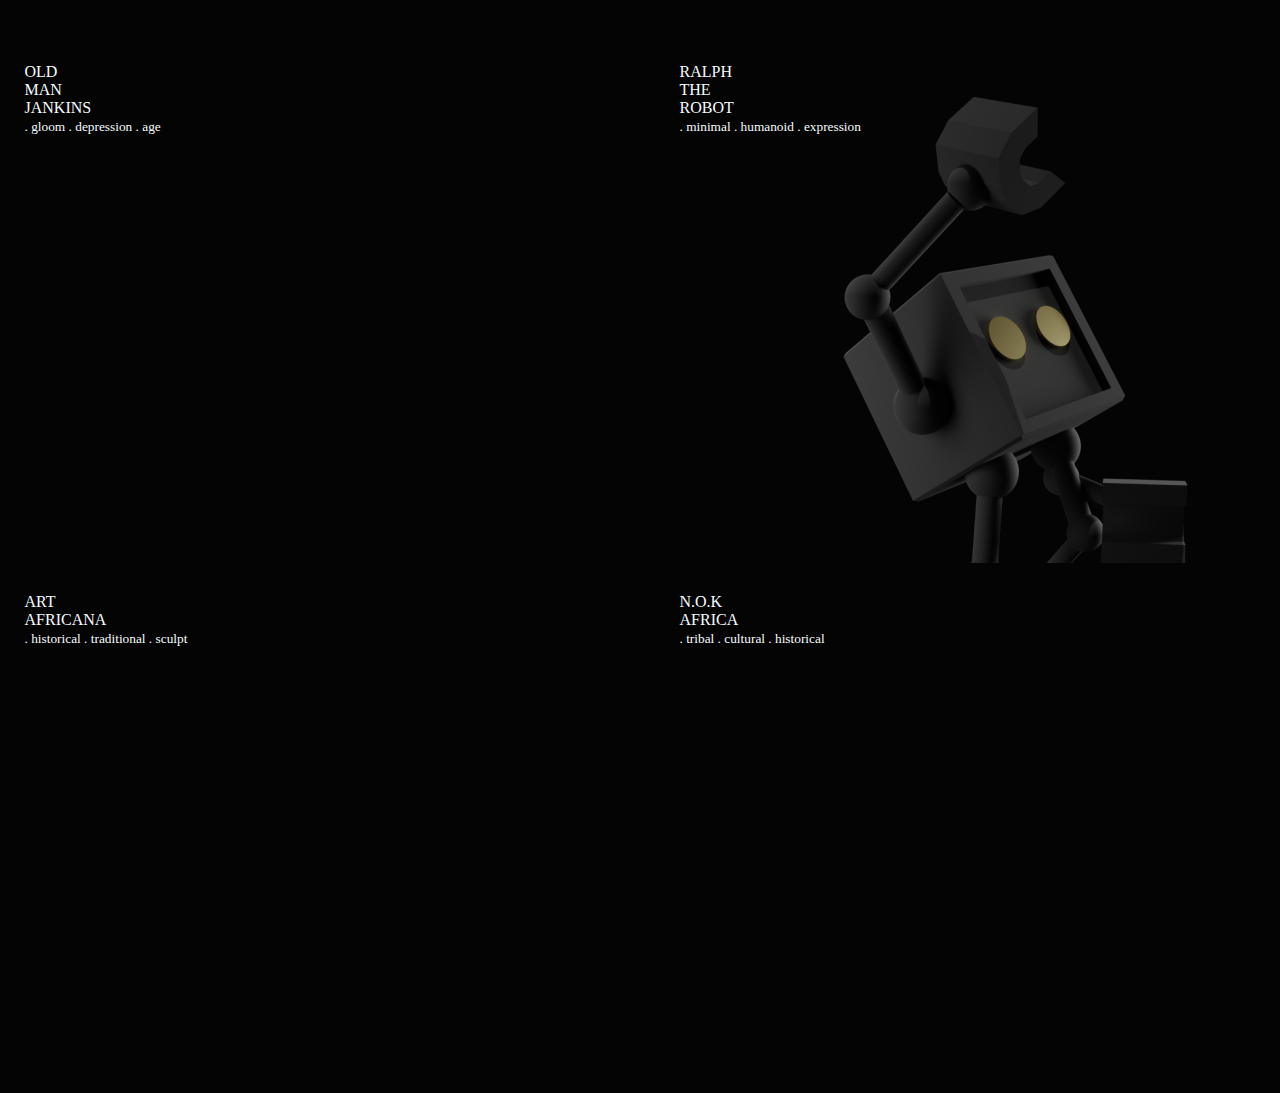
==== views/3d-catalogue.html @ fc4b5561 "Created 3d catalogue page and added styling" ====
<!DOCTYPE html>
<html lang="en">
  <head>
    <meta charset="UTF-8" />
    <meta http-equiv="X-UA-Compatible" content="IE=edge" />
    <meta name="viewport" content="width=device-width, initial-scale=1.0" />
    <title>Derah's Designs</title>

    <link
      rel="stylesheet"
      href="https://cdn.jsdelivr.net/npm/bootstrap@4.6.2/dist/css/bootstrap.min.css"
      integrity="sha384-xOolHFLEh07PJGoPkLv1IbcEPTNtaed2xpHsD9ESMhqIYd0nLMwNLD69Npy4HI+N"
      crossorigin="anonymous"
    />

    <link rel="preconnect" href="https://fonts.googleapis.com" />
    <link rel="preconnect" href="https://fonts.gstatic.com" crossorigin />
    <link
      href="https://fonts.googleapis.com/css2?family=Ubuntu:wght@300;400;500;600;700&display=swap"
      rel="stylesheet"
    />

    <link rel="stylesheet" href="../public/stylesheets/sass/style.css" />

    <script
      src="https://kit.fontawesome.com/7596021f26.js"
      crossorigin="anonymous"
    ></script>
  </head>
  <body>
    <div class="nav-container">
      <div class="image-wrap">
        <img src="../public/images/logo.png" alt="" />
      </div>
      <header></header>
      <!-- end of header element -->
    </div>
    <!-- end of nav-container div -->
    <section class="catalogue">
      <div class="item" id="jankins">
        <div class="description">
          OLD <br />
          MAN <br />
          JANKINS<br />
          <small>. gloom . depression . age</small>
        </div>
      </div>
      <div class="item" id="ralph">
        <div class="description">
          RALPH <br />
          THE <br />
          ROBOT<br />
          <small>. minimal . humanoid . expression</small>
        </div>
      </div>
      <div class="item" id="africana">
        <div class="description">
          ART <br />
          AFRICANA<br />
          <small>. historical . traditional . sculpt</small>
        </div>
      </div>
      <div class="item" id="nok">
        <div class="description">
          N.O.K <br />
          AFRICA<br />
          <small>. tribal . cultural . historical</small>
        </div>
      </div>
    </section>
  </body>
</html>
---- public/stylesheets/sass/style.css ----
/************************************************* base styles ***************************************/
* {
  margin: 0;
  padding: 0;
  box-sizing: border-box;
}

html,
body {
  padding: 0;
  margin: 0;
  height: 100%;
  background-color: #040404;
}

.pexel {
  position: absolute;
  z-index: 3;
  display: none;
}
@media screen and (min-width: 576px) {
  .pexel {
    display: block;
  }
}

#pexel-1 {
  width: 20px;
  top: 15%;
  left: 75%;
}

#pexel-2 {
  width: 20px;
  top: 20%;
  left: 30%;
}

#pexel-3 {
  width: 25px;
  top: 40%;
  left: 10%;
}

#pexel-4 {
  width: 35px;
  top: 75%;
  left: 45%;
}

.on_desktop {
  display: none;
}
@media screen and (min-width: 576px) {
  .on_desktop {
    display: block;
  }
}

.on_mobile {
  display: block;
}
@media screen and (min-width: 576px) {
  .on_mobile {
    display: none;
  }
}

/***************************************** end of base styles ******************************************/
.catalogue {
  /* Container for the links to each category*/
  position: relative;
  padding: 50px 10px;
  margin: 0 auto;
  display: flex;
  flex-direction: column;
  justify-content: space-between;
  align-items: center;
  flex-wrap: wrap;
  gap: 100px;
  width: 80%;
  /*************************************** 3D-Catalogue Page***********************************/
  /**************** End of 3D Catalogue Page ***********************/
}
.catalogue .des-wrap {
  top: 0;
  left: 30%;
  position: absolute;
  font-family: "Ubuntu";
  font-size: 18em;
  font-weight: 700;
  color: #181818;
  opacity: 0.34;
  text-shadow: -31px 4px 37px rgba(0, 0, 0, 0.25);
  text-align: center;
}
@media screen and (min-width: 576px) {
  .catalogue .des-wrap {
    top: -15%;
    left: 30%;
  }
}
.catalogue .ign-wrap {
  top: 45%;
  left: 30%;
  position: absolute;
  font-family: "Ubuntu";
  font-size: 18em;
  font-weight: 700;
  color: #181818;
  opacity: 0.34;
  text-shadow: -31px 4px 37px rgba(0, 0, 0, 0.25);
  text-align: center;
}
@media screen and (min-width: 576px) {
  .catalogue .ign-wrap {
    left: 30%;
  }
}
.catalogue .ui-design,
.catalogue .three-d-design {
  z-index: 1;
  text-align: center;
}
.catalogue .ui-design .ui-image,
.catalogue .ui-design .three-d-image,
.catalogue .three-d-design .ui-image,
.catalogue .three-d-design .three-d-image {
  width: 100%;
  display: flex;
  justify-content: center;
}
.catalogue .ui-design .ui-image img,
.catalogue .ui-design .three-d-image img,
.catalogue .three-d-design .ui-image img,
.catalogue .three-d-design .three-d-image img {
  width: 100%;
  height: auto;
}
.catalogue .ui-design p,
.catalogue .three-d-design p {
  text-align: center;
}
.catalogue .ui-design p a,
.catalogue .three-d-design p a {
  text-decoration: none;
  cursor: pointer;
  color: #f5fdff;
}
.catalogue .ui-design:hover,
.catalogue .three-d-design:hover {
  /* fade out the element on hover*/
}
@-webkit-keyframes fade {
  0% {
    opacity: 1;
  }
  50% {
    opacity: 0.5;
  }
  75% {
    opacity: 0.25;
  }
  100% {
    opacity: 0;
  }
}
@keyframes fade {
  0% {
    opacity: 1;
  }
  50% {
    opacity: 0.5;
  }
  75% {
    opacity: 0.25;
  }
  100% {
    opacity: 0;
  }
}
.catalogue .ui-design:hover img,
.catalogue .three-d-design:hover img {
  opacity: 0;
  -webkit-animation: fade 0.5s ease-in-out;
          animation: fade 0.5s ease-in-out;
}
.catalogue .ui-design:hover a,
.catalogue .three-d-design:hover a {
  /* Neon effect on hover */
  color: #f5fdff;
  text-shadow: 0 0 7px #fff, 0 0 10px #fff, 0 0 21px #fff, 0 0 42px #B9961B, 0 0 82px #B9961B, 0 0 92px #B9961B, 0 0 102px #B9961B, 0 0 151px #B9961B;
}
@media screen and (min-width: 576px) {
  .catalogue .ui-design,
.catalogue .three-d-design {
    width: 35%;
  }
}
.catalogue .item {
  width: 100%;
  height: 500px;
}
.catalogue .item img {
  width: 100%;
}
.catalogue .item .description {
  width: 200px;
  font-family: "Poppins";
  color: #f5fdff;
}
@media screen and (min-width: 576px) {
  .catalogue .item {
    width: 45%;
  }
}
.catalogue #jankins {
  background-image: url(../../images/jankins-alt.png);
}
.catalogue #ralph {
  background-image: url(../../images/ralph.png);
}
@media screen and (min-width: 576px) {
  .catalogue {
    flex-direction: row;
    justify-content: space-around;
    gap: 30px;
    margin: 5vh auto;
    padding: 0;
    width: 100%;
  }
}/*# sourceMappingURL=style.css.map */
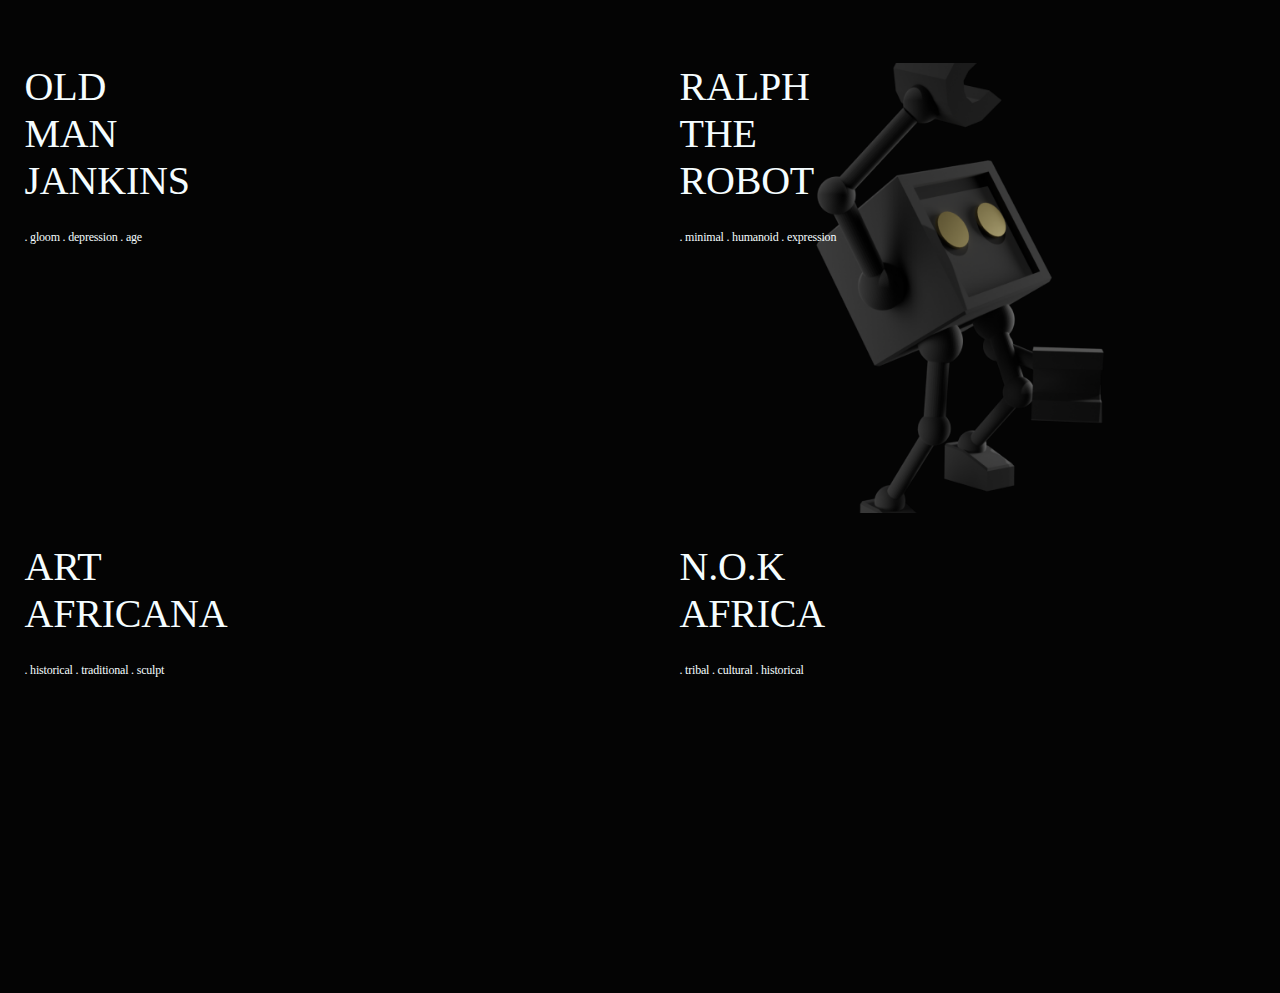
==== commit 75e8c96c: "updated 3d catalogue page" ====
--- a/views/3d-catalogue.html
+++ b/views/3d-catalogue.html
@@ -42,7 +42,7 @@
           OLD <br />
           MAN <br />
           JANKINS<br />
-          <small>. gloom . depression . age</small>
+          <span>. gloom . depression . age</span>
         </div>
       </div>
       <div class="item" id="ralph">
@@ -50,21 +50,21 @@
           RALPH <br />
           THE <br />
           ROBOT<br />
-          <small>. minimal . humanoid . expression</small>
+          <span>. minimal . humanoid . expression</span>
         </div>
       </div>
       <div class="item" id="africana">
         <div class="description">
           ART <br />
           AFRICANA<br />
-          <small>. historical . traditional . sculpt</small>
+          <span>. historical . traditional . sculpt</span>
         </div>
       </div>
       <div class="item" id="nok">
         <div class="description">
           N.O.K <br />
           AFRICA<br />
-          <small>. tribal . cultural . historical</small>
+          <span>. tribal . cultural . historical</span>
         </div>
       </div>
     </section>
--- a/public/stylesheets/sass/style.css
+++ b/public/stylesheets/sass/style.css
@@ -199,15 +199,21 @@
 }
 .catalogue .item {
   width: 100%;
-  height: 500px;
+  height: 50vh;
 }
 .catalogue .item img {
   width: 100%;
 }
 .catalogue .item .description {
-  width: 200px;
   font-family: "Poppins";
   color: #f5fdff;
+  font-size: 2.5em;
+  font-weight: 400;
+  letter-spacing: -0.005em;
+}
+.catalogue .item .description span {
+  font-size: 12px;
+  line-height: 18px;
 }
 @media screen and (min-width: 576px) {
   .catalogue .item {
@@ -215,10 +221,12 @@
   }
 }
 .catalogue #jankins {
-  background-image: url(../../images/jankins-alt.png);
+  background: url(../../images/jankins-alt.png) center center no-repeat;
+  background-size: cover;
 }
 .catalogue #ralph {
-  background-image: url(../../images/ralph.png);
+  background: url(../../images/ralph.png) center right no-repeat;
+  background-size: cover;
 }
 @media screen and (min-width: 576px) {
   .catalogue {
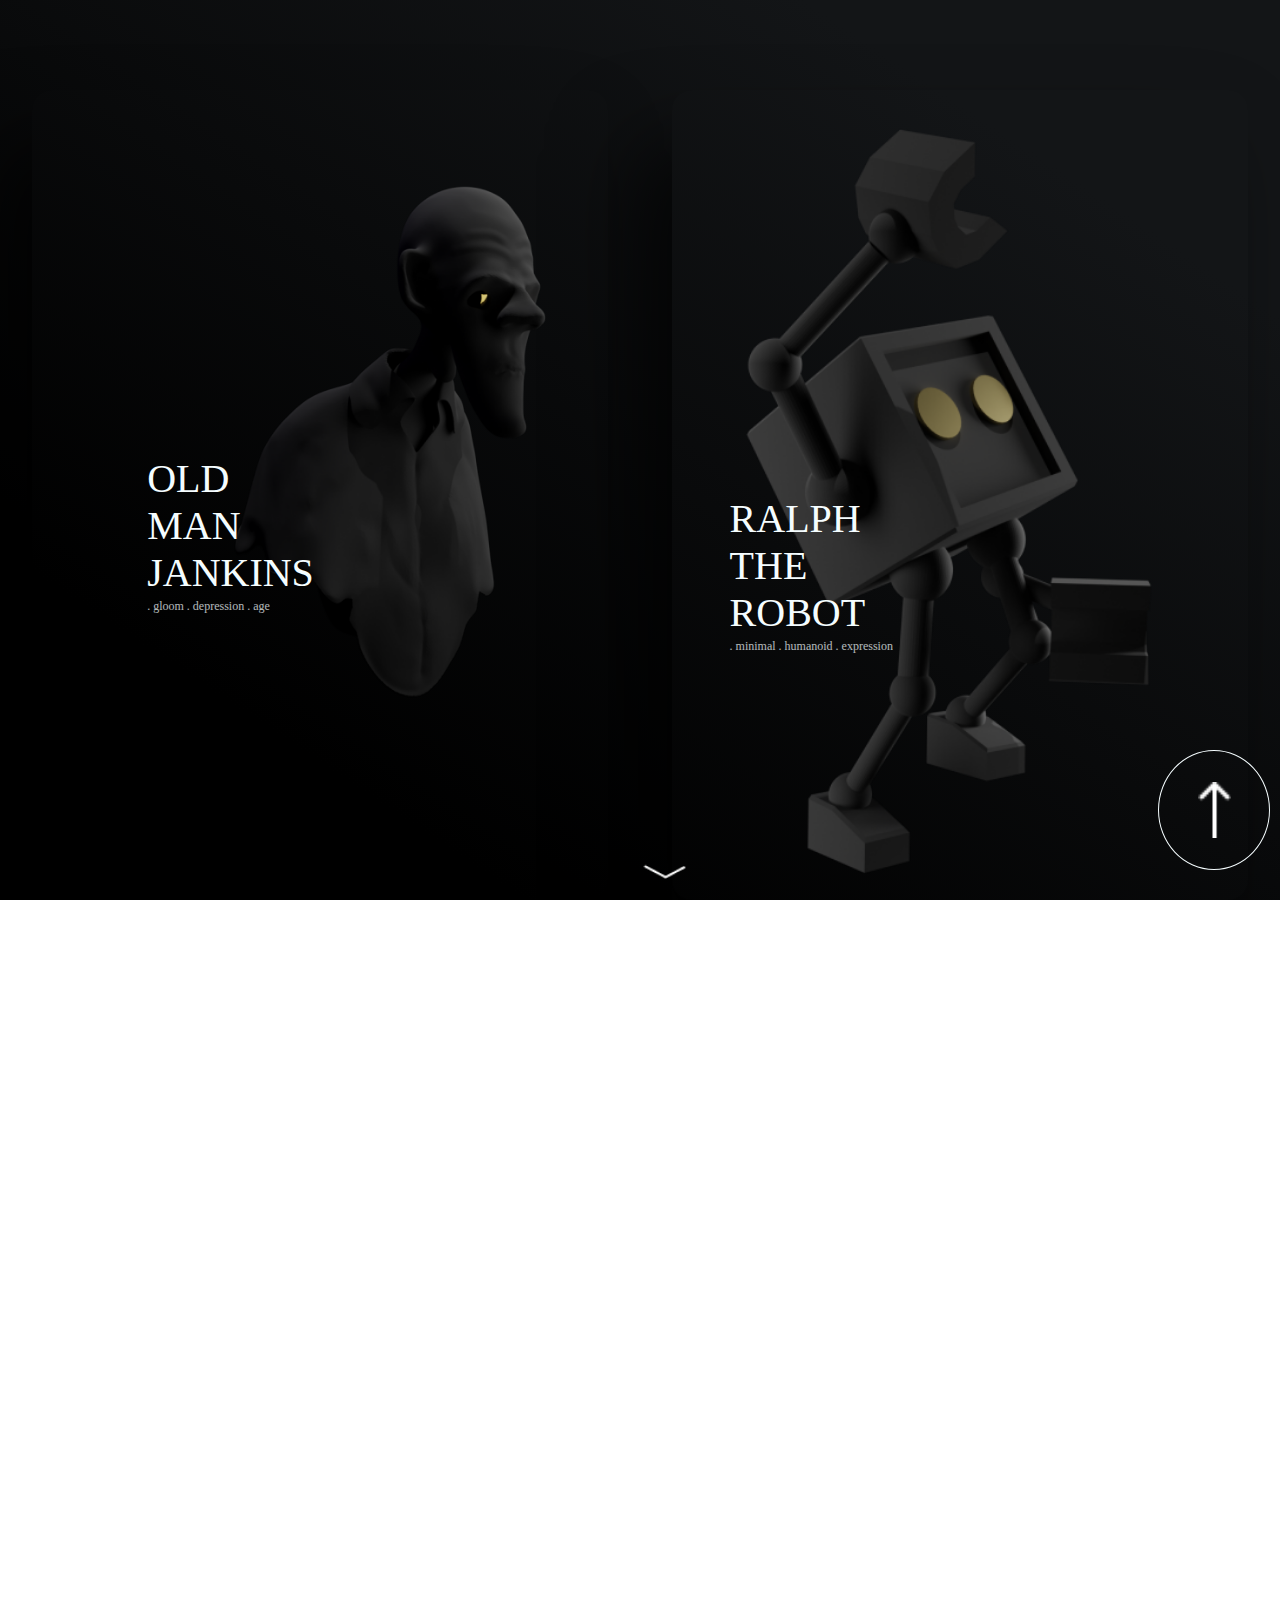
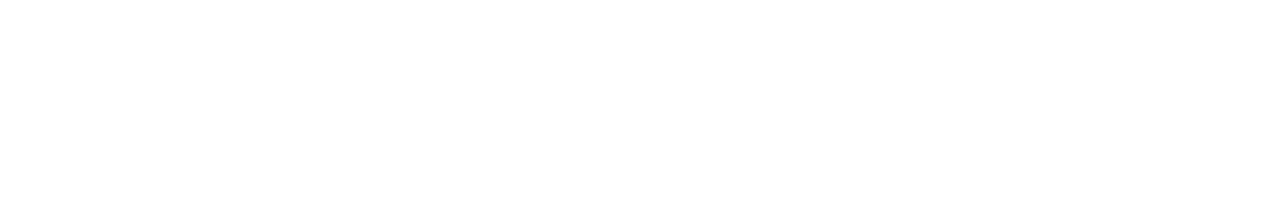
==== commit fdd65581: "Made catalogue page responsive" ====
--- a/views/3d-catalogue.html
+++ b/views/3d-catalogue.html
@@ -36,37 +36,62 @@
       <!-- end of header element -->
     </div>
     <!-- end of nav-container div -->
-    <section class="catalogue">
-      <div class="item" id="jankins">
-        <div class="description">
-          OLD <br />
-          MAN <br />
-          JANKINS<br />
-          <span>. gloom . depression . age</span>
+
+    <div class="slide-container">
+      <button id="slide-up"></button>
+      <button id="slide-down"></button>
+      <div class="slide">
+        <div class="slide-card" id="jankins">
+          <!--Each design is in a card-->
+          <div class="description">
+            <h1>
+              OLD <br />
+              MAN <br />
+              JANKINS<br />
+            </h1>
+            <span>. gloom . depression . age</span>
+          </div>
+        </div>
+        <div class="slide-card" id="ralph">
+          <div class="description">
+            <h1>
+              RALPH <br />
+              THE <br />
+              ROBOT<br />
+            </h1>
+
+            <span>. minimal . humanoid . expression</span>
+          </div>
+        </div>
+        <div class="slide-card" id="africana">
+          <div class="description">
+            <h1>
+              ART <br />
+              AFRICANA<br />
+            </h1>
+            <span>. historical . traditional . sculpt</span>
+          </div>
+        </div>
+        <div class="slide-card" id="nok">
+          <div class="description">
+            <h1>
+              N.O.K <br />
+              AFRICA<br />
+            </h1>
+            <span>. tribal . cultural . historical</span>
+          </div>
         </div>
       </div>
-      <div class="item" id="ralph">
-        <div class="description">
-          RALPH <br />
-          THE <br />
-          ROBOT<br />
-          <span>. minimal . humanoid . expression</span>
-        </div>
-      </div>
-      <div class="item" id="africana">
-        <div class="description">
-          ART <br />
-          AFRICANA<br />
-          <span>. historical . traditional . sculpt</span>
-        </div>
-      </div>
-      <div class="item" id="nok">
-        <div class="description">
-          N.O.K <br />
-          AFRICA<br />
-          <span>. tribal . cultural . historical</span>
-        </div>
-      </div>
-    </section>
+      <!--End of slide container-->
+    </div>
+
+    <script>
+      const sliderContainer = document.querySelector(".slide-container");
+      const slideUp = document.querySelector("#slide-up");
+      const slideDown = document.querySelector("#slide-down");
+      const ralphImg = document.querySelector("#ralph img");
+      const scrollUp = document.querySelector("#slide-up");
+      const { innerHeight, scrollY } = window;
+    </script>
   </body>
 </html>
--- a/public/stylesheets/sass/style.css
+++ b/public/stylesheets/sass/style.css
@@ -1,4 +1,3 @@
-/************************************************* base styles ***************************************/
 * {
   margin: 0;
   padding: 0;
@@ -7,10 +6,15 @@
 
 html,
 body {
-  padding: 0;
-  margin: 0;
-  height: 100%;
-  background-color: #040404;
+  height: 100vh;
+  overflow-x: hidden;
+  background: linear-gradient(33.69deg, #000000 20%, #131517 81.92%);
+}
+
+/************************************************* base styles ***************************************/
+/***************Reusable styles **********************/
+.nav-container {
+  height: 10vh;
 }
 
 .pexel {
@@ -18,7 +22,7 @@
   z-index: 3;
   display: none;
 }
-@media screen and (min-width: 576px) {
+@media screen and (min-width: 600px) {
   .pexel {
     display: block;
   }
@@ -26,13 +30,13 @@
 
 #pexel-1 {
   width: 20px;
-  top: 15%;
+  top: 20%;
   left: 75%;
 }
 
 #pexel-2 {
   width: 20px;
-  top: 20%;
+  top: 25%;
   left: 30%;
 }
 
@@ -51,7 +55,7 @@
 .on_desktop {
   display: none;
 }
-@media screen and (min-width: 576px) {
+@media screen and (min-width: 600px) {
   .on_desktop {
     display: block;
   }
@@ -60,13 +64,62 @@
 .on_mobile {
   display: block;
 }
-@media screen and (min-width: 576px) {
+@media screen and (min-width: 600px) {
   .on_mobile {
     display: none;
   }
 }
 
-/***************************************** end of base styles ******************************************/
+.des-wrap {
+  top: 20%;
+  left: 25%;
+  position: fixed;
+  font-family: "Ubuntu";
+  font-size: 15em;
+  font-weight: 700;
+  color: #181818;
+  opacity: 0.34;
+  text-shadow: -31px 4px 37px rgba(0, 0, 0, 0.25);
+  text-align: center;
+}
+@media screen and (min-width: 600px) {
+  .des-wrap {
+    font-size: 18em;
+  }
+}
+@media screen and (min-width: 600px) {
+  .des-wrap {
+    top: 10%;
+    left: 25%;
+  }
+}
+
+.ign-wrap {
+  top: 60%;
+  left: 25%;
+  position: fixed;
+  font-family: "Ubuntu";
+  font-size: 15em;
+  font-weight: 700;
+  color: #181818;
+  opacity: 0.34;
+  text-shadow: -31px 4px 37px rgba(0, 0, 0, 0.25);
+  text-align: center;
+}
+@media screen and (min-width: 600px) {
+  .ign-wrap {
+    font-size: 18em;
+  }
+}
+@media screen and (min-width: 600px) {
+  .ign-wrap {
+    top: 50%;
+    left: 25%;
+  }
+}
+
+/***************************************** end of Reusable styles ******************************************/
+/************************* Main catalogue page styles ***************************************/
 .catalogue {
   /* Container for the links to each category*/
   position: relative;
@@ -76,46 +129,10 @@
   flex-direction: column;
   justify-content: space-between;
   align-items: center;
-  flex-wrap: wrap;
   gap: 100px;
-  width: 80%;
-  /*************************************** 3D-Catalogue Page***********************************/
-  /**************** End of 3D Catalogue Page ***********************/
-}
-.catalogue .des-wrap {
-  top: 0;
-  left: 30%;
-  position: absolute;
-  font-family: "Ubuntu";
-  font-size: 18em;
-  font-weight: 700;
-  color: #181818;
-  opacity: 0.34;
-  text-shadow: -31px 4px 37px rgba(0, 0, 0, 0.25);
-  text-align: center;
-}
-@media screen and (min-width: 576px) {
-  .catalogue .des-wrap {
-    top: -15%;
-    left: 30%;
-  }
-}
-.catalogue .ign-wrap {
-  top: 45%;
-  left: 30%;
-  position: absolute;
-  font-family: "Ubuntu";
-  font-size: 18em;
-  font-weight: 700;
-  color: #181818;
-  opacity: 0.34;
-  text-shadow: -31px 4px 37px rgba(0, 0, 0, 0.25);
-  text-align: center;
-}
-@media screen and (min-width: 576px) {
-  .catalogue .ign-wrap {
-    left: 30%;
-  }
+  width: 100%;
+  height: 90vh;
+  background: rgba(0, 0, 0, 0.25);
 }
 .catalogue .ui-design,
 .catalogue .three-d-design {
@@ -134,107 +151,226 @@
 .catalogue .ui-design .three-d-image img,
 .catalogue .three-d-design .ui-image img,
 .catalogue .three-d-design .three-d-image img {
-  width: 100%;
+  width: 50%;
   height: auto;
+}
+@media screen and (min-width: 600px) {
+  .catalogue .ui-design .ui-image img,
+  .catalogue .ui-design .three-d-image img,
+  .catalogue .three-d-design .ui-image img,
+  .catalogue .three-d-design .three-d-image img {
+    width: 100%;
+  }
+  .catalogue .ui-design .ui-image img:hover,
+  .catalogue .ui-design .three-d-image img:hover,
+  .catalogue .three-d-design .ui-image img:hover,
+  .catalogue .three-d-design .three-d-image img:hover {
+    /* increase image size on hover*/
+    transform: scale(1.2);
+    transition: transform 1s ease;
+  }
 }
 .catalogue .ui-design p,
 .catalogue .three-d-design p {
   text-align: center;
-}
-.catalogue .ui-design p a,
-.catalogue .three-d-design p a {
-  text-decoration: none;
-  cursor: pointer;
-  color: #f5fdff;
-}
-.catalogue .ui-design:hover,
-.catalogue .three-d-design:hover {
-  /* fade out the element on hover*/
-}
-@-webkit-keyframes fade {
-  0% {
-    opacity: 1;
-  }
-  50% {
-    opacity: 0.5;
-  }
-  75% {
-    opacity: 0.25;
-  }
-  100% {
-    opacity: 0;
-  }
-}
-@keyframes fade {
-  0% {
-    opacity: 1;
-  }
-  50% {
-    opacity: 0.5;
-  }
-  75% {
-    opacity: 0.25;
-  }
-  100% {
-    opacity: 0;
-  }
-}
-.catalogue .ui-design:hover img,
-.catalogue .three-d-design:hover img {
-  opacity: 0;
-  -webkit-animation: fade 0.5s ease-in-out;
-          animation: fade 0.5s ease-in-out;
-}
-.catalogue .ui-design:hover a,
-.catalogue .three-d-design:hover a {
-  /* Neon effect on hover */
-  color: #f5fdff;
-  text-shadow: 0 0 7px #fff, 0 0 10px #fff, 0 0 21px #fff, 0 0 42px #B9961B, 0 0 82px #B9961B, 0 0 92px #B9961B, 0 0 102px #B9961B, 0 0 151px #B9961B;
-}
-@media screen and (min-width: 576px) {
+  color: #f5fdff;
+}
+@media screen and (min-width: 600px) {
   .catalogue .ui-design,
-.catalogue .three-d-design {
+  .catalogue .three-d-design {
     width: 35%;
   }
 }
-.catalogue .item {
-  width: 100%;
-  height: 50vh;
-}
-.catalogue .item img {
-  width: 100%;
-}
-.catalogue .item .description {
-  font-family: "Poppins";
-  color: #f5fdff;
-  font-size: 2.5em;
-  font-weight: 400;
-  letter-spacing: -0.005em;
-}
-.catalogue .item .description span {
-  font-size: 12px;
-  line-height: 18px;
-}
-@media screen and (min-width: 576px) {
-  .catalogue .item {
-    width: 45%;
-  }
-}
-.catalogue #jankins {
-  background: url(../../images/jankins-alt.png) center center no-repeat;
-  background-size: cover;
-}
-.catalogue #ralph {
-  background: url(../../images/ralph.png) center right no-repeat;
-  background-size: cover;
-}
-@media screen and (min-width: 576px) {
+@media screen and (min-width: 600px) {
   .catalogue {
     flex-direction: row;
     justify-content: space-around;
     gap: 30px;
-    margin: 5vh auto;
-    padding: 0;
-    width: 100%;
+  }
+}
+
+/********************* end of main catalogue page styles ***************/
+/******* 3d Catalogue Page Styles *******/
+.slide-container {
+  height: 90%;
+  width: 100%;
+  position: relative;
+  /* hide the overflow from the items */
+}
+.slide-container #slide-up {
+  background: url("../../images/arrow-up.png") no-repeat;
+  background-size: 30%;
+  background-position: center center;
+  padding: 50px 10px 15px 100px;
+  border: 1px solid #f5fdff;
+  border-radius: 50%;
+  width: 100px;
+  height: 120px;
+  position: fixed;
+  bottom: 30px;
+  right: 10px;
+  z-index: 2;
+}
+.slide-container #slide-up img {
+  width: 25px;
+}
+.slide-container #slide-down {
+  background: url("../../images/arrow-down.png") no-repeat;
+  background-size: 100%;
+  background-position: center -50%;
+  border: 0;
+  width: 50px;
+  height: 50px;
+  position: absolute;
+  bottom: 0;
+  left: 50vw;
+  z-index: 2;
+}
+.slide-container .slide {
+  width: 100%;
+  height: 100%;
+  top: 0;
+  left: 0;
+  display: grid;
+  grid-template-columns: 1fr;
+  grid-template-rows: repeat(4, 100%);
+  justify-content: center;
+  align-items: center;
+  row-gap: 20px;
+}
+.slide-container .slide #jankins {
+  background: url("../../images/jankins-alt.png") no-repeat;
+  background-size: cover;
+  background-position: center center;
+  box-shadow: -36px 54px 83px rgba(0, 0, 0, 0.65);
+  border-radius: 20px;
+  position: relative;
+  height: inherit;
+}
+.slide-container .slide #jankins .description {
+  font-family: "Poppins";
+  position: absolute;
+  color: #f5fdff;
+  top: 45%;
+  left: 20%;
+}
+.slide-container .slide #jankins .description h1 {
+  font-size: 1.5em;
+  font-weight: 400;
+}
+@media screen and (min-width: 600px) {
+  .slide-container .slide #jankins .description h1 {
+    font-size: 2.5em;
+  }
+}
+.slide-container .slide #jankins .description span {
+  font-size: 12px;
+  opacity: 0.72;
+}
+.slide-container .slide #ralph {
+  background: url("../../images/ralph-alt.png") no-repeat;
+  background-size: 70%;
+  background-position: center 100%;
+  box-shadow: -36px 54px 83px rgba(0, 0, 0, 0.65);
+  border-radius: 20px;
+  position: relative;
+  height: inherit;
+}
+.slide-container .slide #ralph .description {
+  font-family: "Poppins";
+  position: absolute;
+  color: #f5fdff;
+  top: 50%;
+  left: 20%;
+}
+.slide-container .slide #ralph .description h1 {
+  font-size: 1.5em;
+  font-weight: 400;
+}
+@media screen and (min-width: 600px) {
+  .slide-container .slide #ralph .description h1 {
+    font-size: 2.5em;
+  }
+}
+.slide-container .slide #ralph .description span {
+  font-size: 12px;
+  opacity: 0.72;
+}
+@media screen and (min-width: 600px) {
+  .slide-container .slide #ralph .description {
+    left: 10%;
+  }
+}
+@media screen and (min-width: 600px) {
+  .slide-container .slide #ralph {
+    background-image: url("../../images/ralph.png");
+    background-size: cover;
+  }
+}
+.slide-container .slide #africana {
+  background: url("../../images/africana.png") no-repeat;
+  background-size: 100%;
+  background-position: center center;
+  box-shadow: -36px 54px 83px rgba(0, 0, 0, 0.65);
+  border-radius: 20px;
+  position: relative;
+  height: inherit;
+}
+.slide-container .slide #africana .description {
+  font-family: "Poppins";
+  position: absolute;
+  color: #f5fdff;
+  top: 60%;
+  left: 10%;
+}
+.slide-container .slide #africana .description h1 {
+  font-size: 1.5em;
+  font-weight: 400;
+}
+@media screen and (min-width: 600px) {
+  .slide-container .slide #africana .description h1 {
+    font-size: 2.5em;
+  }
+}
+.slide-container .slide #africana .description span {
+  font-size: 12px;
+  opacity: 0.72;
+}
+.slide-container .slide #nok {
+  background: url("../../images/nok.png") no-repeat;
+  background-size: 100%;
+  background-position: center center;
+  box-shadow: -36px 54px 83px rgba(0, 0, 0, 0.65);
+  border-radius: 20px;
+  position: relative;
+  height: inherit;
+}
+.slide-container .slide #nok .description {
+  font-family: "Poppins";
+  position: absolute;
+  color: #f5fdff;
+  top: 60%;
+  left: 0;
+}
+.slide-container .slide #nok .description h1 {
+  font-size: 1.5em;
+  font-weight: 400;
+}
+@media screen and (min-width: 600px) {
+  .slide-container .slide #nok .description h1 {
+    font-size: 2.5em;
+  }
+}
+.slide-container .slide #nok .description span {
+  font-size: 12px;
+  opacity: 0.72;
+}
+@media screen and (min-width: 600px) {
+  .slide-container .slide {
+    grid-template-rows: repeat(2, 100%);
+    grid-template-columns: repeat(2, 45%);
+    -moz-column-gap: 5%;
+         column-gap: 5%;
+    row-gap: 100px;
   }
 }/*# sourceMappingURL=style.css.map */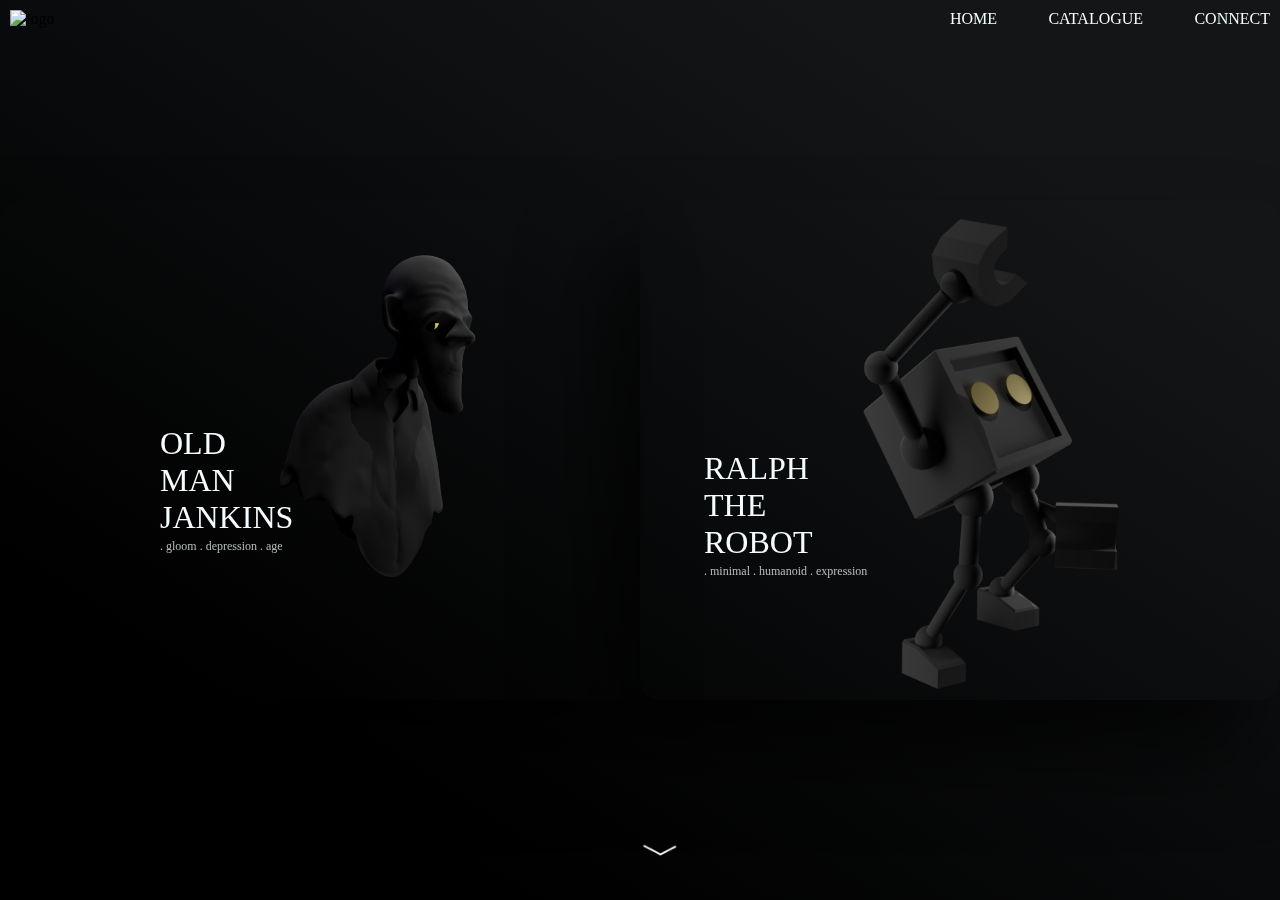
==== commit 694e926e: "Created slider animation and made it responsive" ====
--- a/views/3d-catalogue.html
+++ b/views/3d-catalogue.html
@@ -6,12 +6,12 @@
     <meta name="viewport" content="width=device-width, initial-scale=1.0" />
     <title>Derah's Designs</title>
 
-    <link
+    <!-- <link
       rel="stylesheet"
       href="https://cdn.jsdelivr.net/npm/bootstrap@4.6.2/dist/css/bootstrap.min.css"
       integrity="sha384-xOolHFLEh07PJGoPkLv1IbcEPTNtaed2xpHsD9ESMhqIYd0nLMwNLD69Npy4HI+N"
       crossorigin="anonymous"
-    />
+    /> -->
 
     <link rel="preconnect" href="https://fonts.googleapis.com" />
     <link rel="preconnect" href="https://fonts.gstatic.com" crossorigin />
@@ -28,57 +28,67 @@
     ></script>
   </head>
   <body>
-    <div class="nav-container">
-      <div class="image-wrap">
-        <img src="../public/images/logo.png" alt="" />
-      </div>
-      <header></header>
-      <!-- end of header element -->
-    </div>
+    <nav class="navbar">
+      <img src="../public/images/logo.png" alt="logo" />
+      <ul class="nav-links">
+        <li><a href="index.html">Home</a></li>
+        <li><a href="catalogue.html">Catalogue</a></li>
+        <li><a href="#">Connect</a></li>
+      </ul>
+      <div class="menu-toggle">&#9776;</div>
+      <div class="close-toggle">&times;</div>
+    </nav>
     <!-- end of nav-container div -->
 
     <div class="slide-container">
-      <button id="slide-up"></button>
-      <button id="slide-down"></button>
-      <div class="slide">
-        <div class="slide-card" id="jankins">
-          <!--Each design is in a card-->
-          <div class="description">
-            <h1>
-              OLD <br />
-              MAN <br />
-              JANKINS<br />
-            </h1>
-            <span>. gloom . depression . age</span>
+      <button id="slide-up">
+        <img src="../public/images/arrow-down.png" alt="arrow-down" />
+      </button>
+      <button id="slide-down">
+        <img src="../public/images/arrow-down.png" alt="arrow-down" />
+      </button>
+      <div class="slider">
+        <div class="slide-group" id="group1">
+          <div class="slide-card" id="jankins">
+            <!--Each design is in a card-->
+            <div class="description">
+              <h1>
+                OLD <br />
+                MAN <br />
+                JANKINS<br />
+              </h1>
+              <span>. gloom . depression . age</span>
+            </div>
+          </div>
+          <div class="slide-card" id="ralph">
+            <div class="description">
+              <h1>
+                RALPH <br />
+                THE <br />
+                ROBOT<br />
+              </h1>
+              <span>. minimal . humanoid . expression</span>
+            </div>
           </div>
         </div>
-        <div class="slide-card" id="ralph">
-          <div class="description">
-            <h1>
-              RALPH <br />
-              THE <br />
-              ROBOT<br />
-            </h1>
-
-            <span>. minimal . humanoid . expression</span>
+        <div class="slide-group" id="group2">
+          <div class="slide-card" id="africana">
+            <div class="description">
+              <h1>
+                ART <br />
+                AFRICANA<br />
+              </h1>
+              <span>. historical . traditional . sculpt</span>
+            </div>
           </div>
-        </div>
-        <div class="slide-card" id="africana">
-          <div class="description">
-            <h1>
-              ART <br />
-              AFRICANA<br />
-            </h1>
-            <span>. historical . traditional . sculpt</span>
-          </div>
-        </div>
-        <div class="slide-card" id="nok">
-          <div class="description">
-            <h1>
-              N.O.K <br />
-              AFRICA<br />
-            </h1>
-            <span>. tribal . cultural . historical</span>
+          <div class="slide-card" id="nok">
+            <div class="description">
+              <h1>
+                N.O.K <br />
+                AFRICA<br />
+              </h1>
+              <span>. tribal . cultural . historical</span>
+            </div>
           </div>
         </div>
       </div>
@@ -86,12 +96,60 @@
     </div>
 
     <script>
-      const sliderContainer = document.querySelector(".slide-container");
-      const slideUp = document.querySelector("#slide-up");
-      const slideDown = document.querySelector("#slide-down");
-      const ralphImg = document.querySelector("#ralph img");
-      const scrollUp = document.querySelector("#slide-up");
-      const { innerHeight, scrollY } = window;
+      const controlPrev = document.querySelector("#slide-up");
+      const controlNext = document.querySelector("#slide-down");
+      const slider = document.querySelector(".slider");
+      const groups = document.querySelectorAll(".slide-group");
+      let currentGroupIndex = 0;
+
+      //Set slider animation
+      let updateSliderPosition = () => {
+        slider.style.transform = `translateY(-${currentGroupIndex * 100}%)`;
+        slider.style.transition = "all 0.5s ease";
+      };
+
+      //Navigate to previous slide
+      // Previous slide button doesn't show till the next slide
+      let showPrevGroup = () => {
+        if (currentGroupIndex > 0) {
+          currentGroupIndex--;
+          updateSliderPosition();
+          controlPrev.style.display = "none";
+          controlNext.style.display = "block";
+        }
+      };
+
+      //Navigate to the next slide
+      // Next slide button doesn't show till the next slide
+
+      let showNextGroup = () => {
+        if (currentGroupIndex < groups.length - 1) {
+          currentGroupIndex++;
+          controlPrev.style.display = "block";
+          controlNext.style.display = "none";
+          updateSliderPosition();
+        }
+      };
+
+      controlPrev.addEventListener("click", showPrevGroup);
+      controlNext.addEventListener("click", showNextGroup);
+
+      //Navbar mobile menu controls
+      const menuToggle = document.querySelector(".menu-toggle");
+      const closeToggle = document.querySelector(".close-toggle");
+      const navLinks = document.querySelector(".nav-links");
+
+      menuToggle.addEventListener("click", function () {
+        navLinks.style.display = "flex";
+        closeToggle.style.display = "block";
+        menuToggle.style.display = "none";
+      });
+
+      closeToggle.addEventListener("click", function () {
+        navLinks.style.display = "none";
+        closeToggle.style.display = "none";
+        menuToggle.style.display = "block";
+      });
     </script>
   </body>
 </html>
--- a/public/stylesheets/sass/style.css
+++ b/public/stylesheets/sass/style.css
@@ -13,8 +13,71 @@
 
 /************************************************* base styles ***************************************/
 /***************Reusable styles **********************/
-.nav-container {
-  height: 10vh;
+.navbar {
+  display: flex;
+  position: fixed;
+  justify-content: space-between;
+  align-items: center;
+  background-color: none;
+  padding: 10px;
+  width: 100%;
+}
+.navbar .nav-links {
+  display: flex;
+  justify-content: space-between;
+  padding: 0;
+  width: 20em;
+}
+@media (max-width: 600px) {
+  .navbar .nav-links {
+    flex-direction: column;
+    position: absolute;
+    top: 70px;
+    right: 0;
+    width: 100%;
+    background-color: #333;
+    transition: all 1.5s ease;
+    display: none;
+    text-align: center;
+    z-index: 3;
+  }
+}
+.navbar .nav-links li {
+  list-style: none;
+  cursor: pointer;
+}
+.navbar .nav-links li a {
+  text-decoration: none;
+  color: #f5fdff;
+  text-transform: uppercase;
+}
+@media (max-width: 600px) {
+  .navbar .nav-links li {
+    padding: 1.5em 0;
+  }
+}
+.navbar .menu-toggle {
+  display: none;
+  color: #f5fdff;
+  font-size: 1.2em;
+  margin-right: 10px;
+  cursor: pointer;
+}
+@media (max-width: 600px) {
+  .navbar .menu-toggle {
+    display: block;
+  }
+}
+.navbar .close-toggle {
+  display: none;
+  color: #f5fdff;
+  font-size: 2em;
+  cursor: pointer;
+}
+@media (max-width: 600px) {
+  .navbar .close-toggle {
+    display: none;
+  }
 }
 
 .pexel {
@@ -22,7 +85,7 @@
   z-index: 3;
   display: none;
 }
-@media screen and (min-width: 600px) {
+@media (min-width: 600px) {
   .pexel {
     display: block;
   }
@@ -55,7 +118,7 @@
 .on_desktop {
   display: none;
 }
-@media screen and (min-width: 600px) {
+@media (min-width: 600px) {
   .on_desktop {
     display: block;
   }
@@ -64,7 +127,7 @@
 .on_mobile {
   display: block;
 }
-@media screen and (min-width: 600px) {
+@media (min-width: 600px) {
   .on_mobile {
     display: none;
   }
@@ -82,12 +145,12 @@
   text-shadow: -31px 4px 37px rgba(0, 0, 0, 0.25);
   text-align: center;
 }
-@media screen and (min-width: 600px) {
+@media (min-width: 600px) {
   .des-wrap {
     font-size: 18em;
   }
 }
-@media screen and (min-width: 600px) {
+@media (min-width: 600px) {
   .des-wrap {
     top: 10%;
     left: 25%;
@@ -106,12 +169,12 @@
   text-shadow: -31px 4px 37px rgba(0, 0, 0, 0.25);
   text-align: center;
 }
-@media screen and (min-width: 600px) {
+@media (min-width: 600px) {
   .ign-wrap {
     font-size: 18em;
   }
 }
-@media screen and (min-width: 600px) {
+@media (min-width: 600px) {
   .ign-wrap {
     top: 50%;
     left: 25%;
@@ -154,7 +217,7 @@
   width: 50%;
   height: auto;
 }
-@media screen and (min-width: 600px) {
+@media (min-width: 600px) {
   .catalogue .ui-design .ui-image img,
   .catalogue .ui-design .three-d-image img,
   .catalogue .three-d-design .ui-image img,
@@ -175,13 +238,13 @@
   text-align: center;
   color: #f5fdff;
 }
-@media screen and (min-width: 600px) {
+@media (min-width: 600px) {
   .catalogue .ui-design,
   .catalogue .three-d-design {
     width: 35%;
   }
 }
-@media screen and (min-width: 600px) {
+@media (min-width: 600px) {
   .catalogue {
     flex-direction: row;
     justify-content: space-around;
@@ -192,185 +255,213 @@
 /********************* end of main catalogue page styles ***************/
 /******* 3d Catalogue Page Styles *******/
 .slide-container {
-  height: 90%;
-  width: 100%;
-  position: relative;
-  /* hide the overflow from the items */
+  height: 100%;
+  width: 100%;
+  position: relative;
 }
 .slide-container #slide-up {
-  background: url("../../images/arrow-up.png") no-repeat;
-  background-size: 30%;
-  background-position: center center;
-  padding: 50px 10px 15px 100px;
-  border: 1px solid #f5fdff;
-  border-radius: 50%;
-  width: 100px;
-  height: 120px;
-  position: fixed;
-  bottom: 30px;
-  right: 10px;
-  z-index: 2;
-}
-.slide-container #slide-up img {
-  width: 25px;
-}
-.slide-container #slide-down {
-  background: url("../../images/arrow-down.png") no-repeat;
-  background-size: 100%;
-  background-position: center -50%;
+  display: none;
   border: 0;
-  width: 50px;
+  background: none;
+  width: 3em;
   height: 50px;
   position: absolute;
-  bottom: 0;
+  top: 25px;
   left: 50vw;
   z-index: 2;
 }
-.slide-container .slide {
+.slide-container #slide-up img {
+  width: 100%;
+  transform: rotate(180deg);
+}
+.slide-container #slide-down {
+  display: none;
+  border: 0;
+  background: none;
+  width: 3em;
+  height: 50px;
+  position: absolute;
+  bottom: 10px;
+  left: 50vw;
+  z-index: 2;
+}
+.slide-container #slide-down img {
+  width: 100%;
+}
+@media (min-width: 600px) {
+  .slide-container #slide-down {
+    display: block;
+  }
+}
+.slide-container .slider .slide-group {
   width: 100%;
   height: 100%;
-  top: 0;
-  left: 0;
-  display: grid;
-  grid-template-columns: 1fr;
-  grid-template-rows: repeat(4, 100%);
-  justify-content: center;
-  align-items: center;
-  row-gap: 20px;
-}
-.slide-container .slide #jankins {
+}
+.slide-container .slider .slide-group .slide-card {
+  height: 500px;
+  width: 100%;
+  padding: 100px 50px;
+}
+@media (min-width: 600px) {
+  .slide-container .slider .slide-group .slide-card {
+    width: 50%;
+    padding: 200px 25px;
+  }
+}
+@media (min-width: 600px) {
+  .slide-container .slider .slide-group {
+    display: flex;
+    justify-content: space-around;
+    align-items: center;
+  }
+}
+.slide-container .slider #jankins {
   background: url("../../images/jankins-alt.png") no-repeat;
-  background-size: cover;
-  background-position: center center;
+  background-size: 25em;
+  background-position: 60% center;
   box-shadow: -36px 54px 83px rgba(0, 0, 0, 0.65);
   border-radius: 20px;
   position: relative;
-  height: inherit;
-}
-.slide-container .slide #jankins .description {
+}
+.slide-container .slider #jankins .description {
   font-family: "Poppins";
   position: absolute;
   color: #f5fdff;
   top: 45%;
-  left: 20%;
-}
-.slide-container .slide #jankins .description h1 {
+  left: 25%;
+}
+.slide-container .slider #jankins .description h1 {
   font-size: 1.5em;
   font-weight: 400;
 }
-@media screen and (min-width: 600px) {
-  .slide-container .slide #jankins .description h1 {
-    font-size: 2.5em;
-  }
-}
-.slide-container .slide #jankins .description span {
+@media (min-width: 600px) {
+  .slide-container .slider #jankins .description h1 {
+    font-size: 2em;
+  }
+}
+.slide-container .slider #jankins .description span {
   font-size: 12px;
   opacity: 0.72;
 }
-.slide-container .slide #ralph {
+@media (min-width: 600px) {
+  .slide-container .slider #jankins {
+    background-size: 80%;
+  }
+}
+.slide-container .slider #ralph {
   background: url("../../images/ralph-alt.png") no-repeat;
-  background-size: 70%;
-  background-position: center 100%;
+  background-size: 15em;
+  background-position: 80% center;
   box-shadow: -36px 54px 83px rgba(0, 0, 0, 0.65);
   border-radius: 20px;
   position: relative;
-  height: inherit;
-}
-.slide-container .slide #ralph .description {
+}
+.slide-container .slider #ralph .description {
   font-family: "Poppins";
   position: absolute;
   color: #f5fdff;
   top: 50%;
-  left: 20%;
-}
-.slide-container .slide #ralph .description h1 {
+  left: 15%;
+}
+.slide-container .slider #ralph .description h1 {
   font-size: 1.5em;
   font-weight: 400;
 }
-@media screen and (min-width: 600px) {
-  .slide-container .slide #ralph .description h1 {
-    font-size: 2.5em;
-  }
-}
-.slide-container .slide #ralph .description span {
+@media (min-width: 600px) {
+  .slide-container .slider #ralph .description h1 {
+    font-size: 2em;
+  }
+}
+.slide-container .slider #ralph .description span {
   font-size: 12px;
   opacity: 0.72;
 }
-@media screen and (min-width: 600px) {
-  .slide-container .slide #ralph .description {
+@media (min-width: 600px) {
+  .slide-container .slider #ralph .description {
     left: 10%;
   }
 }
-@media screen and (min-width: 600px) {
-  .slide-container .slide #ralph {
+@media (min-width: 600px) {
+  .slide-container .slider #ralph {
     background-image: url("../../images/ralph.png");
-    background-size: cover;
-  }
-}
-.slide-container .slide #africana {
+    background-size: 80%;
+  }
+}
+.slide-container .slider #africana {
   background: url("../../images/africana.png") no-repeat;
   background-size: 100%;
   background-position: center center;
   box-shadow: -36px 54px 83px rgba(0, 0, 0, 0.65);
   border-radius: 20px;
   position: relative;
-  height: inherit;
-}
-.slide-container .slide #africana .description {
+}
+.slide-container .slider #africana .description {
   font-family: "Poppins";
   position: absolute;
   color: #f5fdff;
   top: 60%;
   left: 10%;
 }
-.slide-container .slide #africana .description h1 {
+.slide-container .slider #africana .description h1 {
   font-size: 1.5em;
   font-weight: 400;
 }
-@media screen and (min-width: 600px) {
-  .slide-container .slide #africana .description h1 {
-    font-size: 2.5em;
-  }
-}
-.slide-container .slide #africana .description span {
+@media (min-width: 600px) {
+  .slide-container .slider #africana .description h1 {
+    font-size: 2em;
+  }
+}
+.slide-container .slider #africana .description span {
   font-size: 12px;
   opacity: 0.72;
 }
-.slide-container .slide #nok {
+@media (min-width: 600px) {
+  .slide-container .slider #africana {
+    background-size: 80%;
+  }
+}
+.slide-container .slider #nok {
   background: url("../../images/nok.png") no-repeat;
   background-size: 100%;
-  background-position: center center;
+  background-position: 70% center;
   box-shadow: -36px 54px 83px rgba(0, 0, 0, 0.65);
   border-radius: 20px;
   position: relative;
-  height: inherit;
-}
-.slide-container .slide #nok .description {
+}
+.slide-container .slider #nok .description {
   font-family: "Poppins";
   position: absolute;
   color: #f5fdff;
   top: 60%;
-  left: 0;
-}
-.slide-container .slide #nok .description h1 {
+  left: 10%;
+}
+.slide-container .slider #nok .description h1 {
   font-size: 1.5em;
   font-weight: 400;
 }
-@media screen and (min-width: 600px) {
-  .slide-container .slide #nok .description h1 {
-    font-size: 2.5em;
-  }
-}
-.slide-container .slide #nok .description span {
+@media (min-width: 600px) {
+  .slide-container .slider #nok .description h1 {
+    font-size: 2em;
+  }
+}
+.slide-container .slider #nok .description span {
   font-size: 12px;
   opacity: 0.72;
 }
-@media screen and (min-width: 600px) {
-  .slide-container .slide {
-    grid-template-rows: repeat(2, 100%);
-    grid-template-columns: repeat(2, 45%);
-    -moz-column-gap: 5%;
-         column-gap: 5%;
-    row-gap: 100px;
+@media (min-width: 600px) {
+  .slide-container .slider #nok {
+    background-size: 80%;
+  }
+}
+@media (min-width: 600px) {
+  .slide-container .slider {
+    flex-direction: row;
+    flex-wrap: wrap;
+    height: 100%;
+  }
+}
+@media (min-width: 600px) {
+  .slide-container {
+    overflow-y: hidden;
   }
 }/*# sourceMappingURL=style.css.map */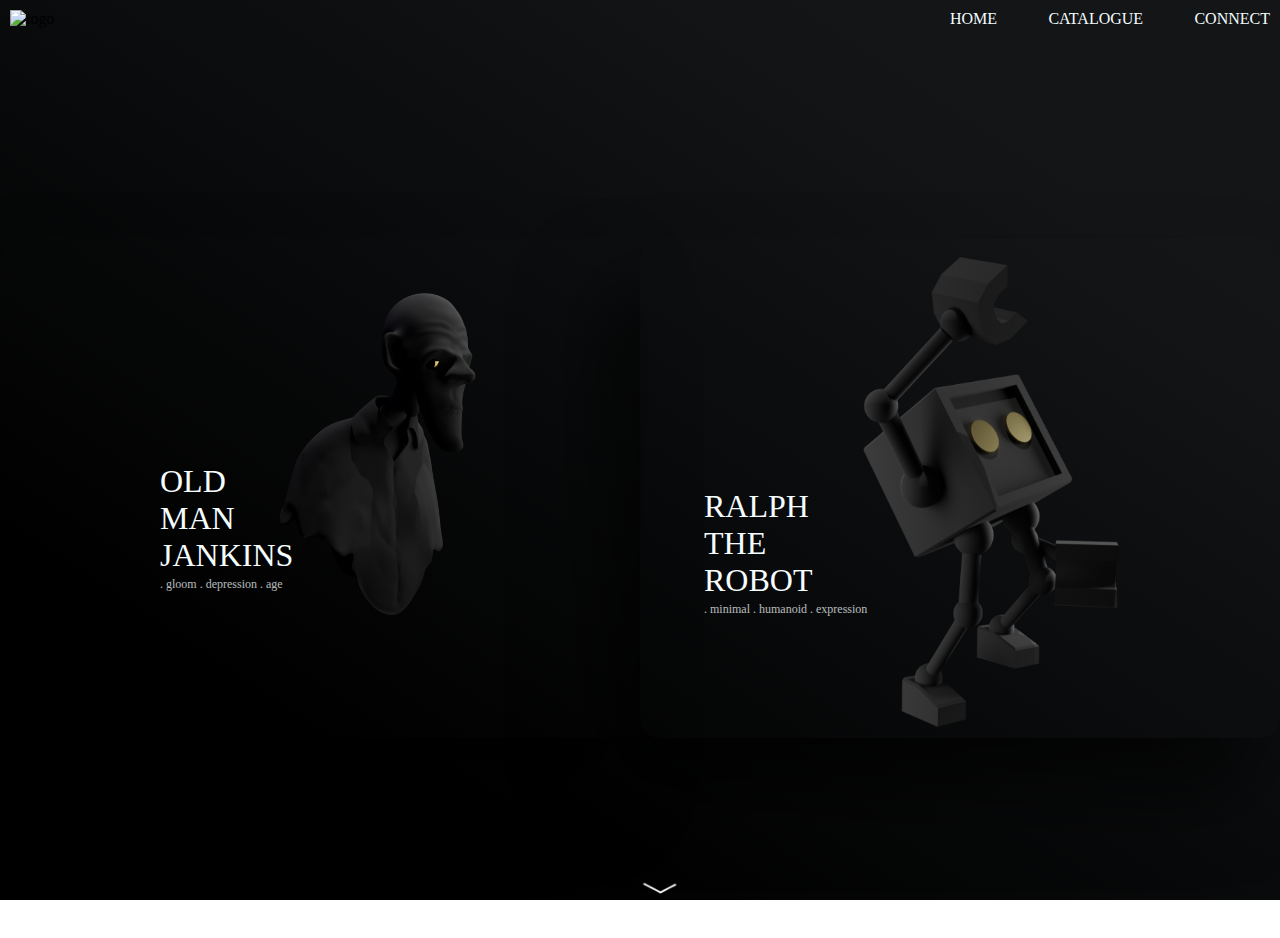
==== commit fbbdd8dc: "added additional files" ====
--- a/views/3d-catalogue.html
+++ b/views/3d-catalogue.html
@@ -33,7 +33,7 @@
       <ul class="nav-links">
         <li><a href="index.html">Home</a></li>
         <li><a href="catalogue.html">Catalogue</a></li>
-        <li><a href="#">Connect</a></li>
+        <li><a href="connect.html">Connect</a></li>
       </ul>
       <div class="menu-toggle">&#9776;</div>
       <div class="close-toggle">&times;</div>
--- a/public/stylesheets/sass/style.css
+++ b/public/stylesheets/sass/style.css
@@ -15,10 +15,9 @@
 /***************Reusable styles **********************/
 .navbar {
   display: flex;
-  position: fixed;
   justify-content: space-between;
   align-items: center;
-  background-color: none;
+  background: none;
   padding: 10px;
   width: 100%;
 }
@@ -27,6 +26,7 @@
   justify-content: space-between;
   padding: 0;
   width: 20em;
+  height: 100%;
 }
 @media (max-width: 600px) {
   .navbar .nav-links {
@@ -464,4 +464,49 @@
   .slide-container {
     overflow-y: hidden;
   }
+}
+
+/***** Connect page styles *****/
+.hero {
+  font-family: "Poppins";
+  display: flex;
+  justify-content: space-around;
+  align-items: center;
+  position: sticky;
+}
+.hero img:nth-child(1) {
+  width: 20%;
+  margin-left: 5%;
+}
+.hero img:nth-child(2) {
+  width: 70%;
+}
+.hero h1 {
+  color: #f5fdff;
+  text-transform: uppercase;
+  font-size: 5vw;
+}
+@media (min-width: 600px) {
+  .hero h1 .bold {
+    font-size: 3.5vw;
+  }
+}
+@media (min-width: 600px) {
+  .hero h1 {
+    font-size: 2.5vw;
+    margin: 20vh 25vw 0 0;
+  }
+}
+@media (min-width: 600px) {
+  .hero {
+    transform: translateY(-15vh);
+  }
+}
+
+.connect {
+  color: #f5fdff;
+}
+
+.skills {
+  color: #f5fdff;
 }/*# sourceMappingURL=style.css.map */